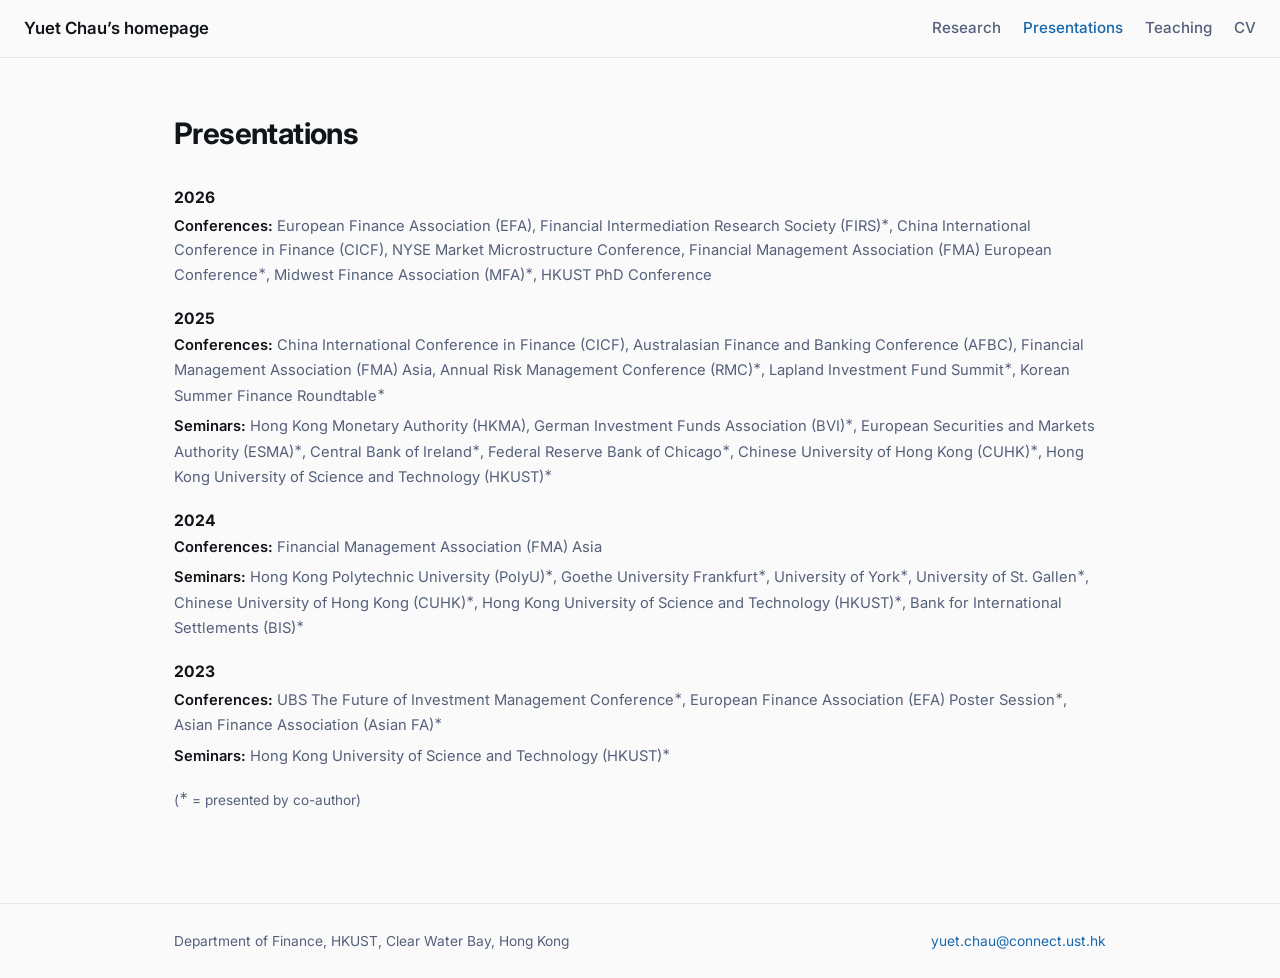
==== presentations.html @ cf3dd62a "Publish v6 figure summaries" ====
<!DOCTYPE html>
<html lang="en">
<head>
  <meta charset="utf-8" />
  <meta name="viewport" content="width=device-width, initial-scale=1.0" />
  <title>Presentations | Yuet Chau</title>
  <meta name="description" content="Conference and seminar presentations by Yuet Chau." />
  <link rel="preconnect" href="https://fonts.googleapis.com">
  <link rel="preconnect" href="https://fonts.gstatic.com" crossorigin>
  <link href="https://fonts.googleapis.com/css2?family=Inter:wght@300;400;500;600;700&amp;display=swap" rel="stylesheet">
  <link rel="stylesheet" href="style_v6.css?v=20260914-4" />
</head>
<body>

<header class="nav">
  <div class="nav-inner">
    <a href="index.html" class="nav-brand">Yuet Chau&rsquo;s homepage</a>
    <nav class="nav-links">
      <a href="index.html">Research</a>
      <a href="presentations.html" class="active">Presentations</a>
      <a href="teaching.html">Teaching</a>
      <a href="assets/CV_YuetNingChau.pdf" target="_blank" rel="noopener">CV</a>
    </nav>
  </div>
</header>

<main>
  <div class="container">
    <h1 style="margin-bottom:28px;">Presentations</h1>

    <div class="pres">
      <div class="pres-year">2026</div>
      <p><strong>Conferences:</strong>
        European Finance Association (EFA),
        Financial Intermediation Research Society (FIRS)<sup>&lowast;</sup>,
        China International Conference in Finance (CICF),
        NYSE Market Microstructure Conference,
        Financial Management Association (FMA) European Conference<sup>&lowast;</sup>,
        Midwest Finance Association (MFA)<sup>&lowast;</sup>,
        HKUST PhD Conference</p>
    </div>

    <div class="pres">
      <div class="pres-year">2025</div>
      <p><strong>Conferences:</strong>
        China International Conference in Finance (CICF),
        Australasian Finance and Banking Conference (AFBC),
        Financial Management Association (FMA) Asia,
        Annual Risk Management Conference (RMC)<sup>&lowast;</sup>,
        Lapland Investment Fund Summit<sup>&lowast;</sup>,
        Korean Summer Finance Roundtable<sup>&lowast;</sup></p>
      <p><strong>Seminars:</strong>
        Hong Kong Monetary Authority (HKMA),
        German Investment Funds Association (BVI)<sup>&lowast;</sup>,
        European Securities and Markets Authority (ESMA)<sup>&lowast;</sup>,
        Central Bank of Ireland<sup>&lowast;</sup>,
        Federal Reserve Bank of Chicago<sup>&lowast;</sup>,
        Chinese University of Hong Kong (CUHK)<sup>&lowast;</sup>,
        Hong Kong University of Science and Technology (HKUST)<sup>&lowast;</sup></p>
    </div>

    <div class="pres">
      <div class="pres-year">2024</div>
      <p><strong>Conferences:</strong>
        Financial Management Association (FMA) Asia</p>
      <p><strong>Seminars:</strong>
        Hong Kong Polytechnic University (PolyU)<sup>&lowast;</sup>,
        Goethe University Frankfurt<sup>&lowast;</sup>,
        University of York<sup>&lowast;</sup>,
        University of St. Gallen<sup>&lowast;</sup>,
        Chinese University of Hong Kong (CUHK)<sup>&lowast;</sup>,
        Hong Kong University of Science and Technology (HKUST)<sup>&lowast;</sup>,
        Bank for International Settlements (BIS)<sup>&lowast;</sup></p>
    </div>

    <div class="pres">
      <div class="pres-year">2023</div>
      <p><strong>Conferences:</strong>
        UBS The Future of Investment Management Conference<sup>&lowast;</sup>,
        European Finance Association (EFA) Poster Session<sup>&lowast;</sup>,
        Asian Finance Association (Asian FA)<sup>&lowast;</sup></p>
      <p><strong>Seminars:</strong>
        Hong Kong University of Science and Technology (HKUST)<sup>&lowast;</sup></p>
    </div>

    <p class="pres-legend">(<sup>&lowast;</sup> = presented by co-author)</p>
  </div>
</main>

<footer>
  <div class="container">
    <span>Department of Finance, HKUST, Clear Water Bay, Hong Kong</span>
    <span><a href="mailto:yuet.chau@connect.ust.hk">yuet.chau@connect.ust.hk</a></span>
  </div>
</footer>

</body>
</html>
---- style_v6.css ----
@import url("style_v3.css?v=20260911-6");

:root {
  --max: 980px;
}

.nav-inner {
  max-width: none;
}

.intro {
  grid-template-columns: 265px minmax(0, 1fr);
}

.intro-photo {
  width: 265px;
}

.intro-email {
  margin: 0 0 5px;
  font-size: 0.9rem;
  line-height: 1.35;
}

.intro-email a {
  font-weight: 400;
}

.former-title {
  margin: 3px 0 5px;
  color: var(--muted);
  font-size: 0.8rem;
  line-height: 1.45;
}

.paper .meta a::after {
  content: " \2197";
  font-size: 0.78em;
}

.paper .abstract {
  background: transparent;
}

.paper-disclosures {
  position: relative;
  margin-top: 8px;
  padding-top: 28px;
}

.paper-disclosures > details {
  margin-top: 0;
}

.paper-disclosures > details > summary {
  position: absolute;
  top: 0;
}

.paper-disclosures > details:first-child > summary {
  left: 0;
}

.paper-disclosures > details:last-child > summary {
  left: 96px;
}

.paper-award {
  display: flex;
  align-items: center;
  gap: 6px;
  margin-top: 10px;
  color: #7b8491;
  font-size: 0.85rem;
  font-weight: 500;
}

.paper-award img {
  width: 15px;
  height: 15px;
  object-fit: contain;
  opacity: 0.58;
}

.figure-summary-content {
  margin-top: 12px;
}

.figure-link {
  display: block;
  border-radius: 4px;
  cursor: zoom-in;
}

.figure-link:focus-visible {
  outline: 2px solid var(--primary);
  outline-offset: 3px;
}

.figure-link img {
  display: block;
  width: 100%;
  height: auto;
}

.figure-link-single {
  max-width: 680px;
  margin-inline: auto;
}

.figure-pair {
  display: grid;
  grid-template-columns: repeat(2, minmax(0, 1fr));
  gap: 12px;
}

.figure-panel {
  min-width: 0;
}

.settlement-figure-pair .figure-link {
  position: relative;
  display: block;
  aspect-ratio: 1901 / 1518;
}

.settlement-figure-pair .figure-link img {
  position: absolute;
  inset: 0;
  width: 100%;
  height: 100%;
  object-fit: contain;
}

.figure-panel-caption {
  margin: 8px 0 0;
  color: var(--muted);
  font-size: 0.82rem;
  line-height: 1.45;
  text-align: center;
}

.figure-takeaway {
  margin: 0 0 14px;
  color: var(--text);
  font-size: 0.9rem;
  font-weight: 700;
  line-height: 1.55;
  text-align: left;
}

@media (max-width: 620px) {
  .intro-photo {
    width: 150px;
  }

  .nav-inner {
    flex-direction: column;
    align-items: flex-start;
    gap: 8px;
  }

  .nav-links {
    gap: 16px;
  }

  .figure-pair {
    grid-template-columns: 1fr;
    gap: 18px;
  }
}
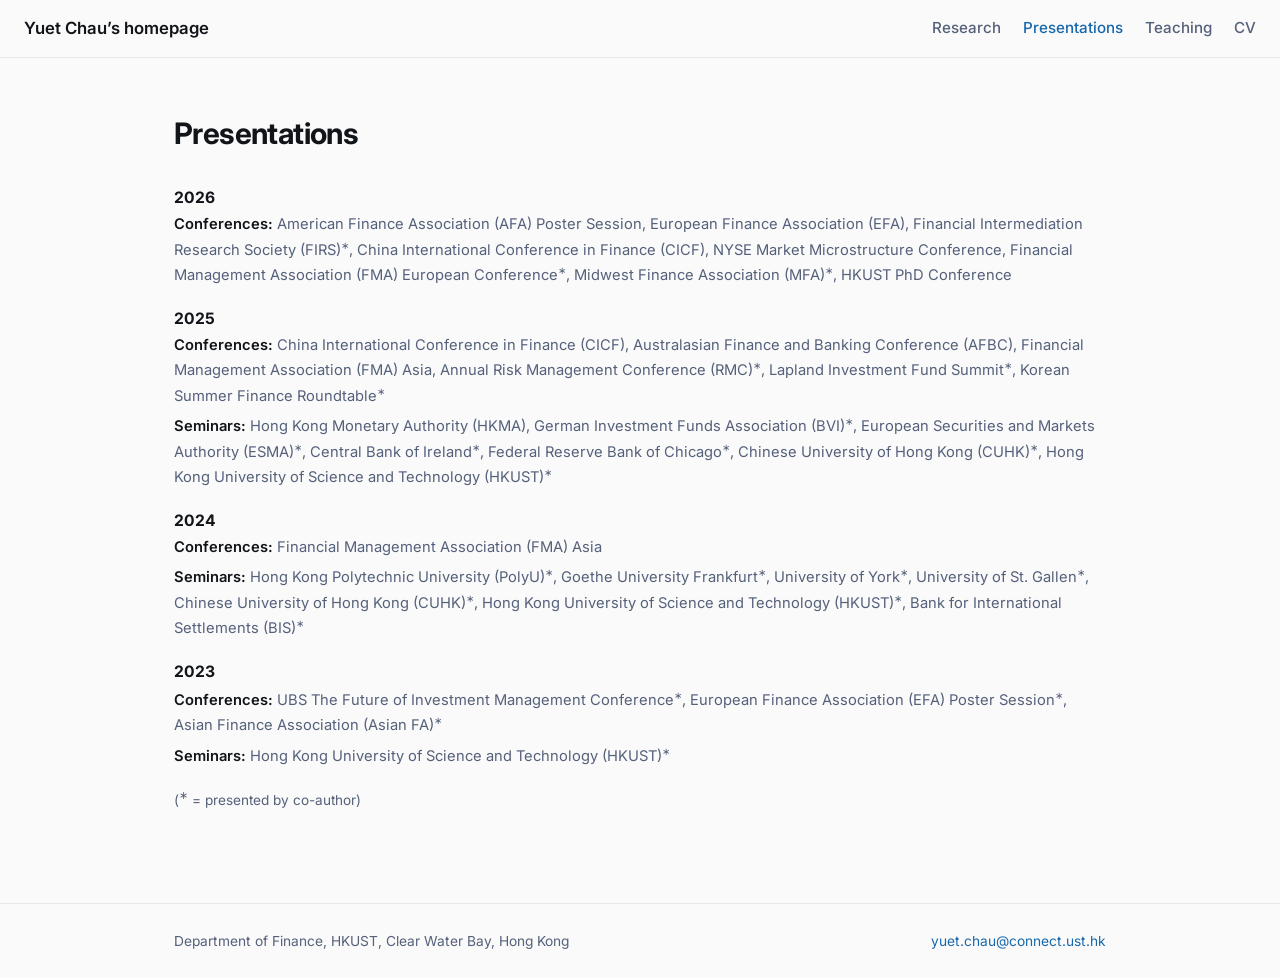
==== commit fc44f438: "Add AFA poster to 2026 presentations and JMP" ====
--- a/presentations.html
+++ b/presentations.html
@@ -31,6 +31,7 @@
     <div class="pres">
       <div class="pres-year">2026</div>
       <p><strong>Conferences:</strong>
+        American Finance Association (AFA) Poster Session,
         European Finance Association (EFA),
         Financial Intermediation Research Society (FIRS)<sup>&lowast;</sup>,
         China International Conference in Finance (CICF),
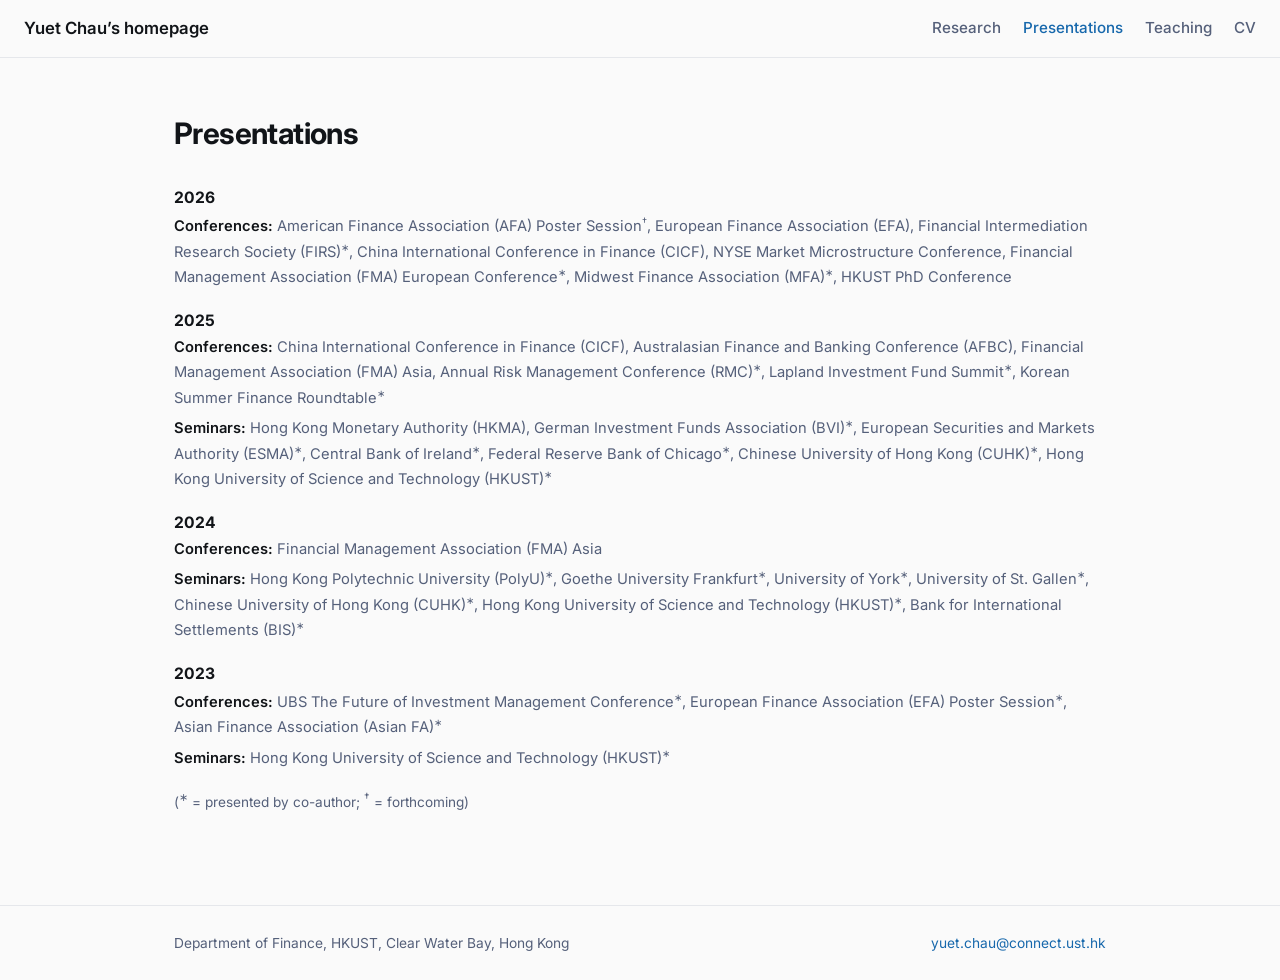
==== commit 844cfc95: "Mark AFA poster session as forthcoming" ====
--- a/presentations.html
+++ b/presentations.html
@@ -31,7 +31,7 @@
     <div class="pres">
       <div class="pres-year">2026</div>
       <p><strong>Conferences:</strong>
-        American Finance Association (AFA) Poster Session,
+        American Finance Association (AFA) Poster Session<sup>&dagger;</sup>,
         European Finance Association (EFA),
         Financial Intermediation Research Society (FIRS)<sup>&lowast;</sup>,
         China International Conference in Finance (CICF),
@@ -84,7 +84,7 @@
         Hong Kong University of Science and Technology (HKUST)<sup>&lowast;</sup></p>
     </div>
 
-    <p class="pres-legend">(<sup>&lowast;</sup> = presented by co-author)</p>
+    <p class="pres-legend">(<sup>&lowast;</sup> = presented by co-author; <sup>&dagger;</sup> = forthcoming)</p>
   </div>
 </main>
 
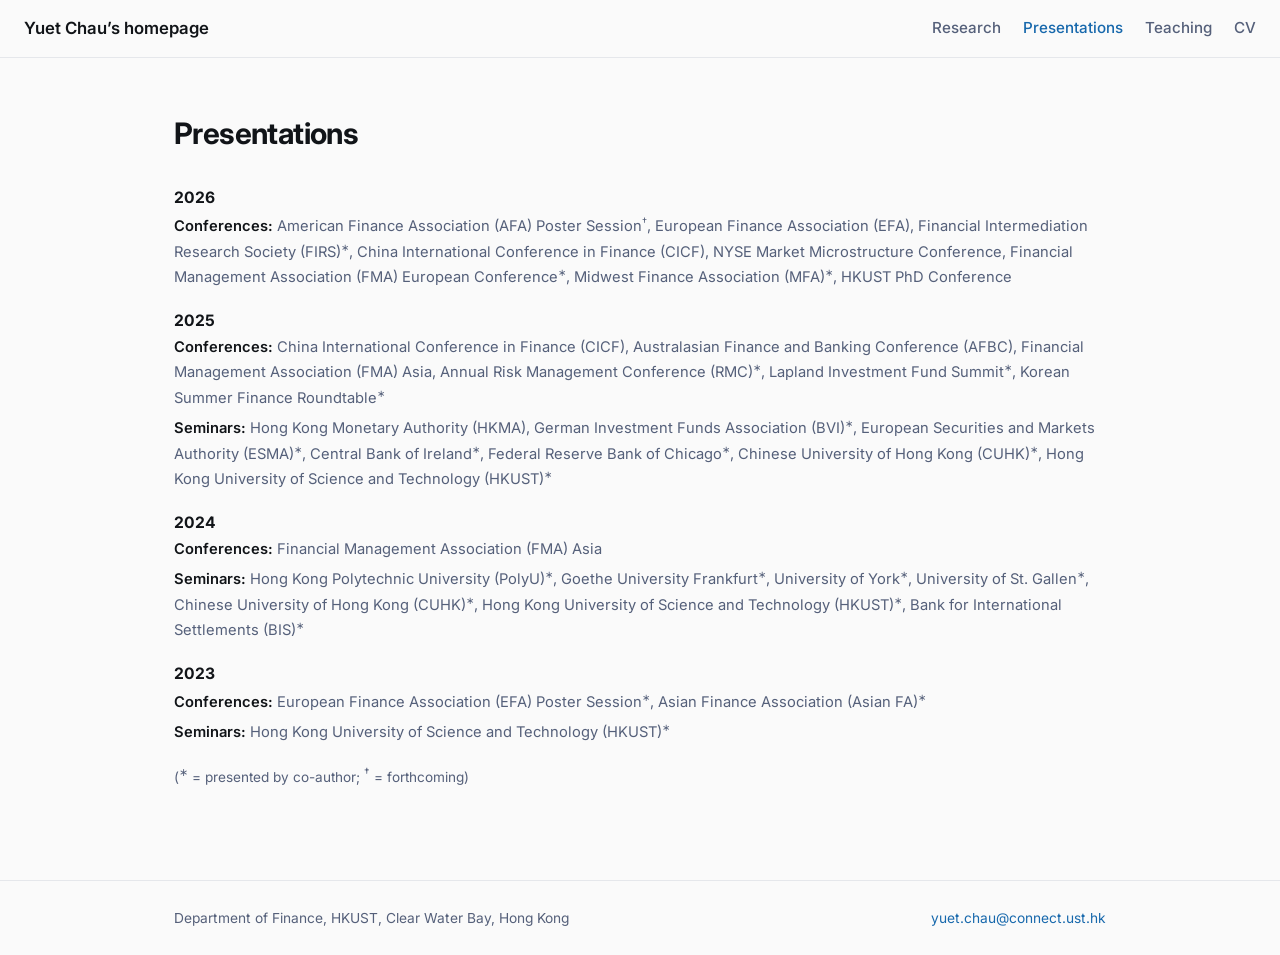
==== commit ad18a3bb: "Remove UBS conference from presentations and update CV" ====
--- a/presentations.html
+++ b/presentations.html
@@ -77,7 +77,6 @@
     <div class="pres">
       <div class="pres-year">2023</div>
       <p><strong>Conferences:</strong>
-        UBS The Future of Investment Management Conference<sup>&lowast;</sup>,
         European Finance Association (EFA) Poster Session<sup>&lowast;</sup>,
         Asian Finance Association (Asian FA)<sup>&lowast;</sup></p>
       <p><strong>Seminars:</strong>
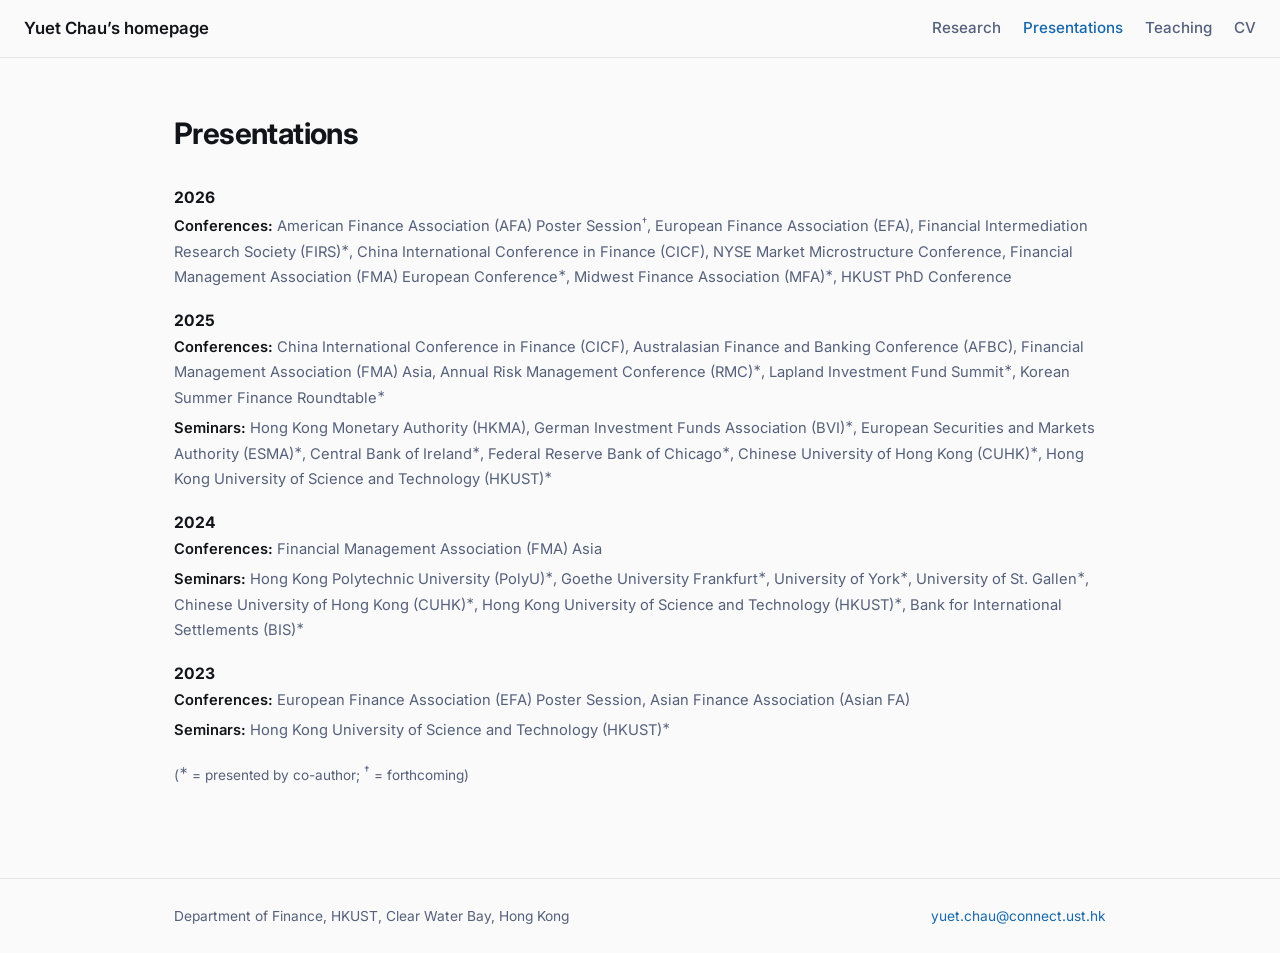
==== commit bd344770: "Remove coauthor stars from 2023 conference presentations" ====
--- a/presentations.html
+++ b/presentations.html
@@ -77,8 +77,8 @@
     <div class="pres">
       <div class="pres-year">2023</div>
       <p><strong>Conferences:</strong>
-        European Finance Association (EFA) Poster Session<sup>&lowast;</sup>,
-        Asian Finance Association (Asian FA)<sup>&lowast;</sup></p>
+        European Finance Association (EFA) Poster Session,
+        Asian Finance Association (Asian FA)</p>
       <p><strong>Seminars:</strong>
         Hong Kong University of Science and Technology (HKUST)<sup>&lowast;</sup></p>
     </div>
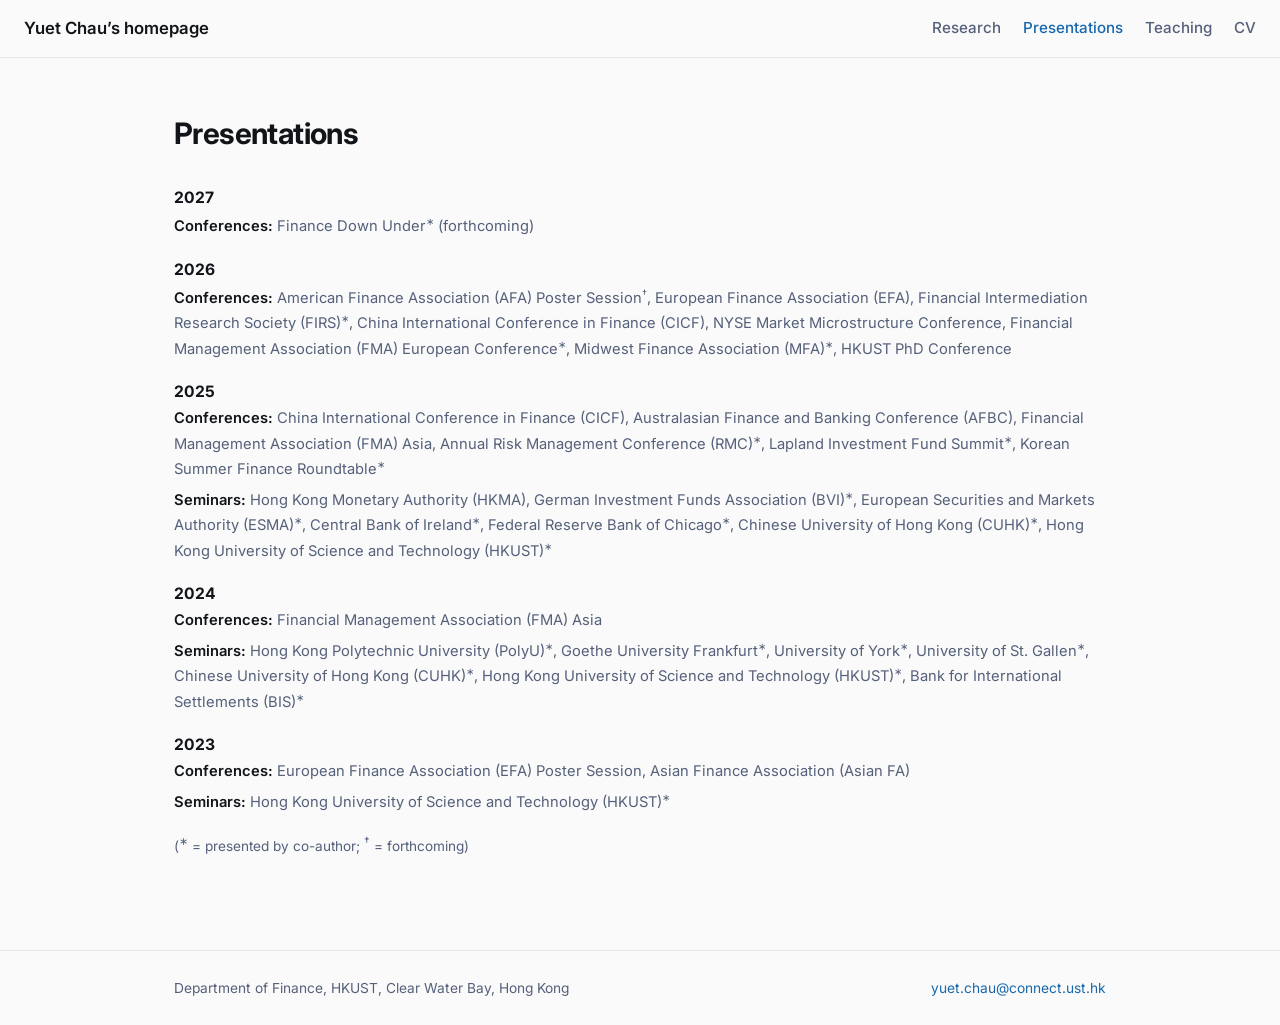
==== commit aafe63fe: "Add forthcoming Finance Down Under 2027 acceptance" ====
--- a/presentations.html
+++ b/presentations.html
@@ -27,6 +27,12 @@
 <main>
   <div class="container">
     <h1 style="margin-bottom:28px;">Presentations</h1>
+
+    <div class="pres">
+      <div class="pres-year">2027</div>
+      <p><strong>Conferences:</strong>
+        Finance Down Under<sup>&lowast;</sup> (forthcoming)</p>
+    </div>
 
     <div class="pres">
       <div class="pres-year">2026</div>
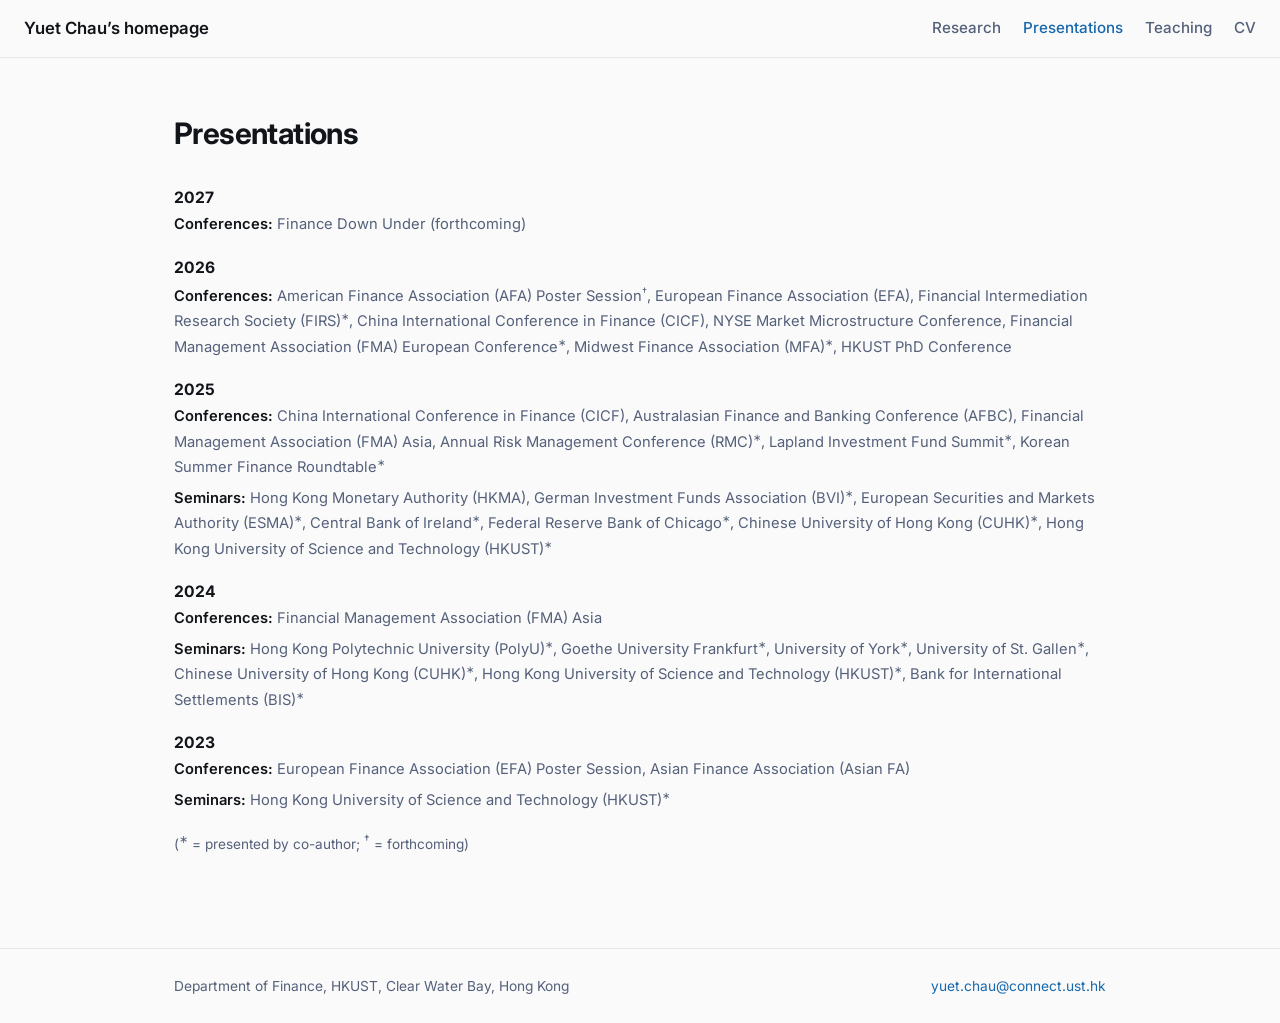
==== commit 2671a87b: "Correct Finance Down Under presenter to Yuet Chau" ====
--- a/presentations.html
+++ b/presentations.html
@@ -31,7 +31,7 @@
     <div class="pres">
       <div class="pres-year">2027</div>
       <p><strong>Conferences:</strong>
-        Finance Down Under<sup>&lowast;</sup> (forthcoming)</p>
+        Finance Down Under (forthcoming)</p>
     </div>
 
     <div class="pres">
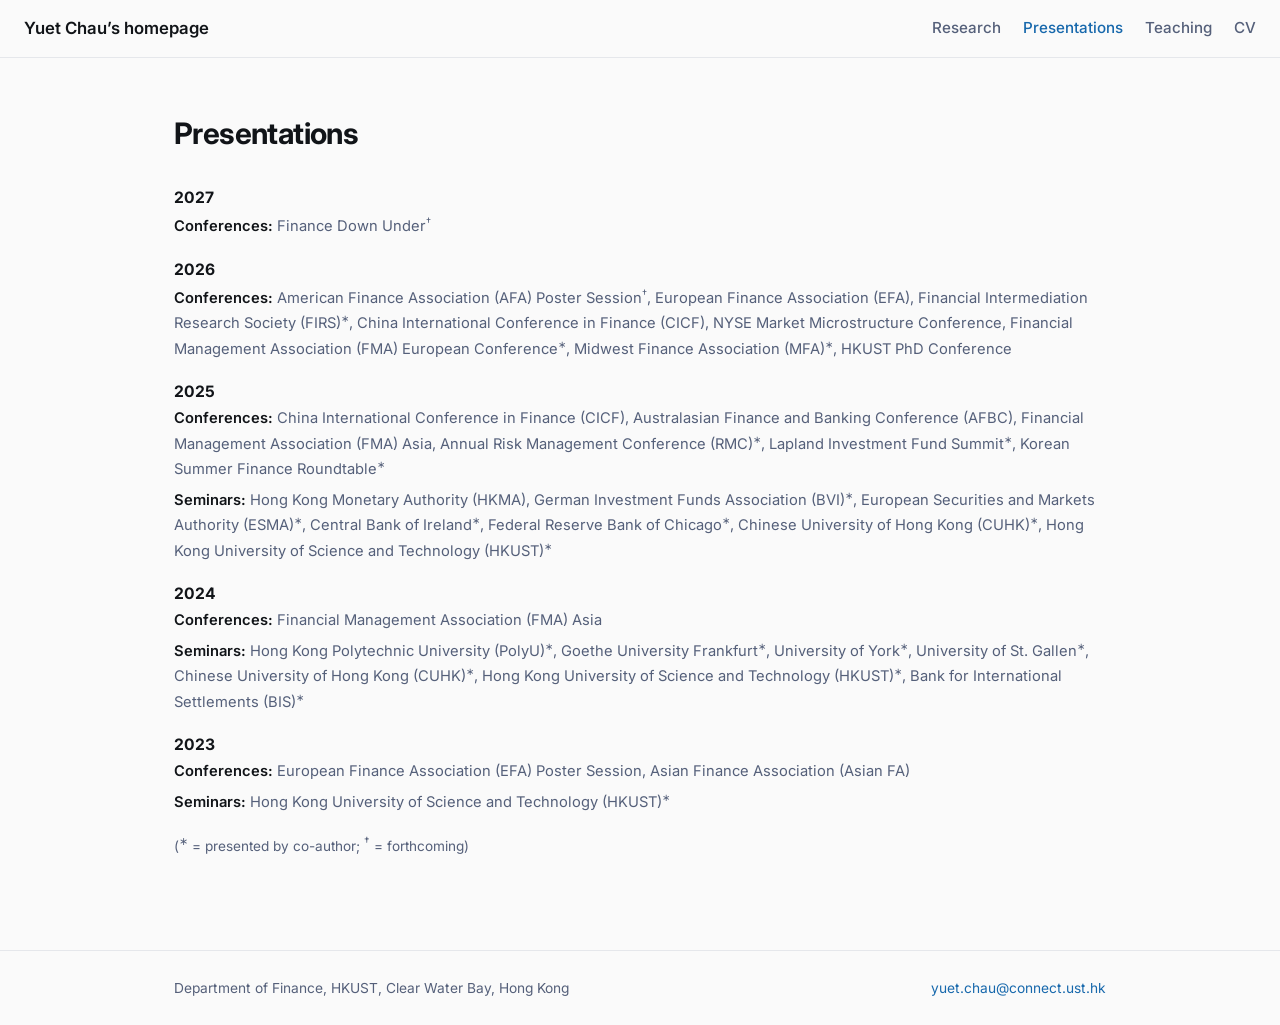
==== commit 79d772d3: "Use dagger for forthcoming FDU presentation" ====
--- a/presentations.html
+++ b/presentations.html
@@ -31,7 +31,7 @@
     <div class="pres">
       <div class="pres-year">2027</div>
       <p><strong>Conferences:</strong>
-        Finance Down Under (forthcoming)</p>
+        Finance Down Under<sup>&dagger;</sup></p>
     </div>
 
     <div class="pres">
